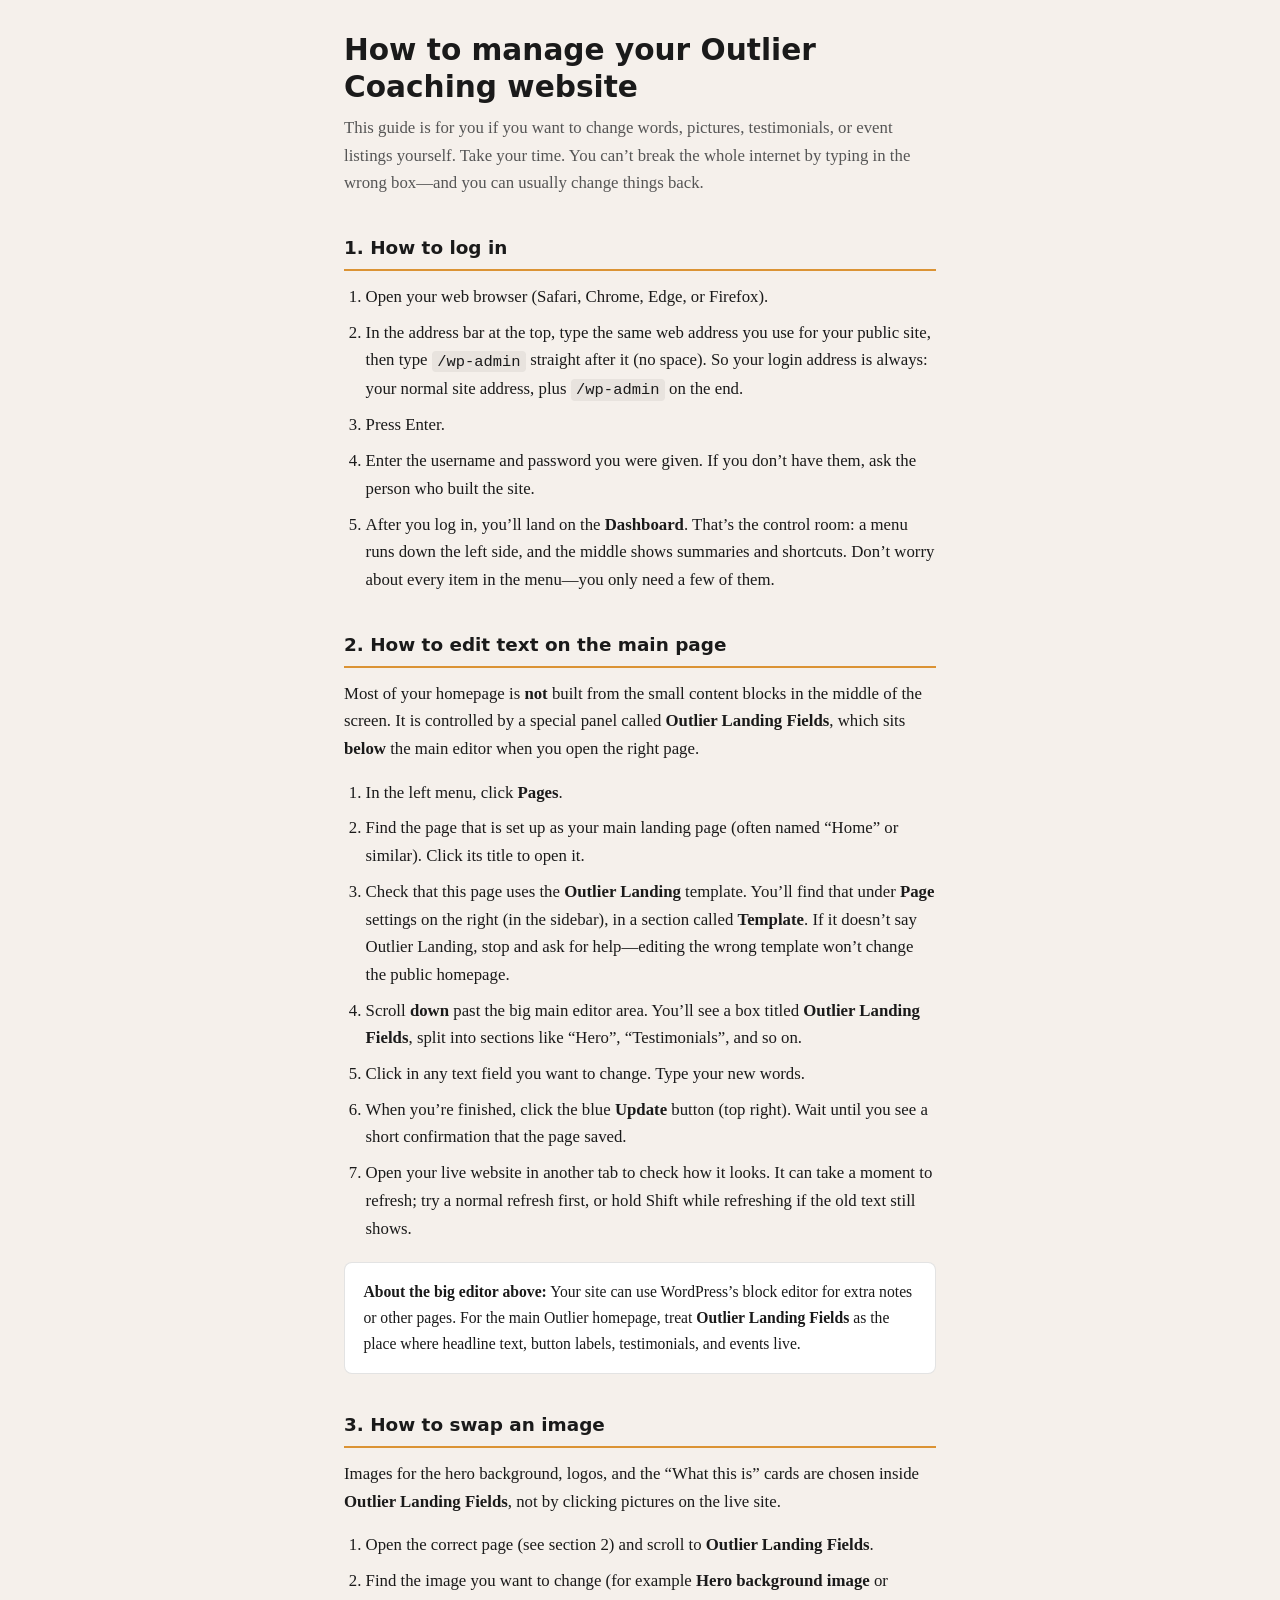
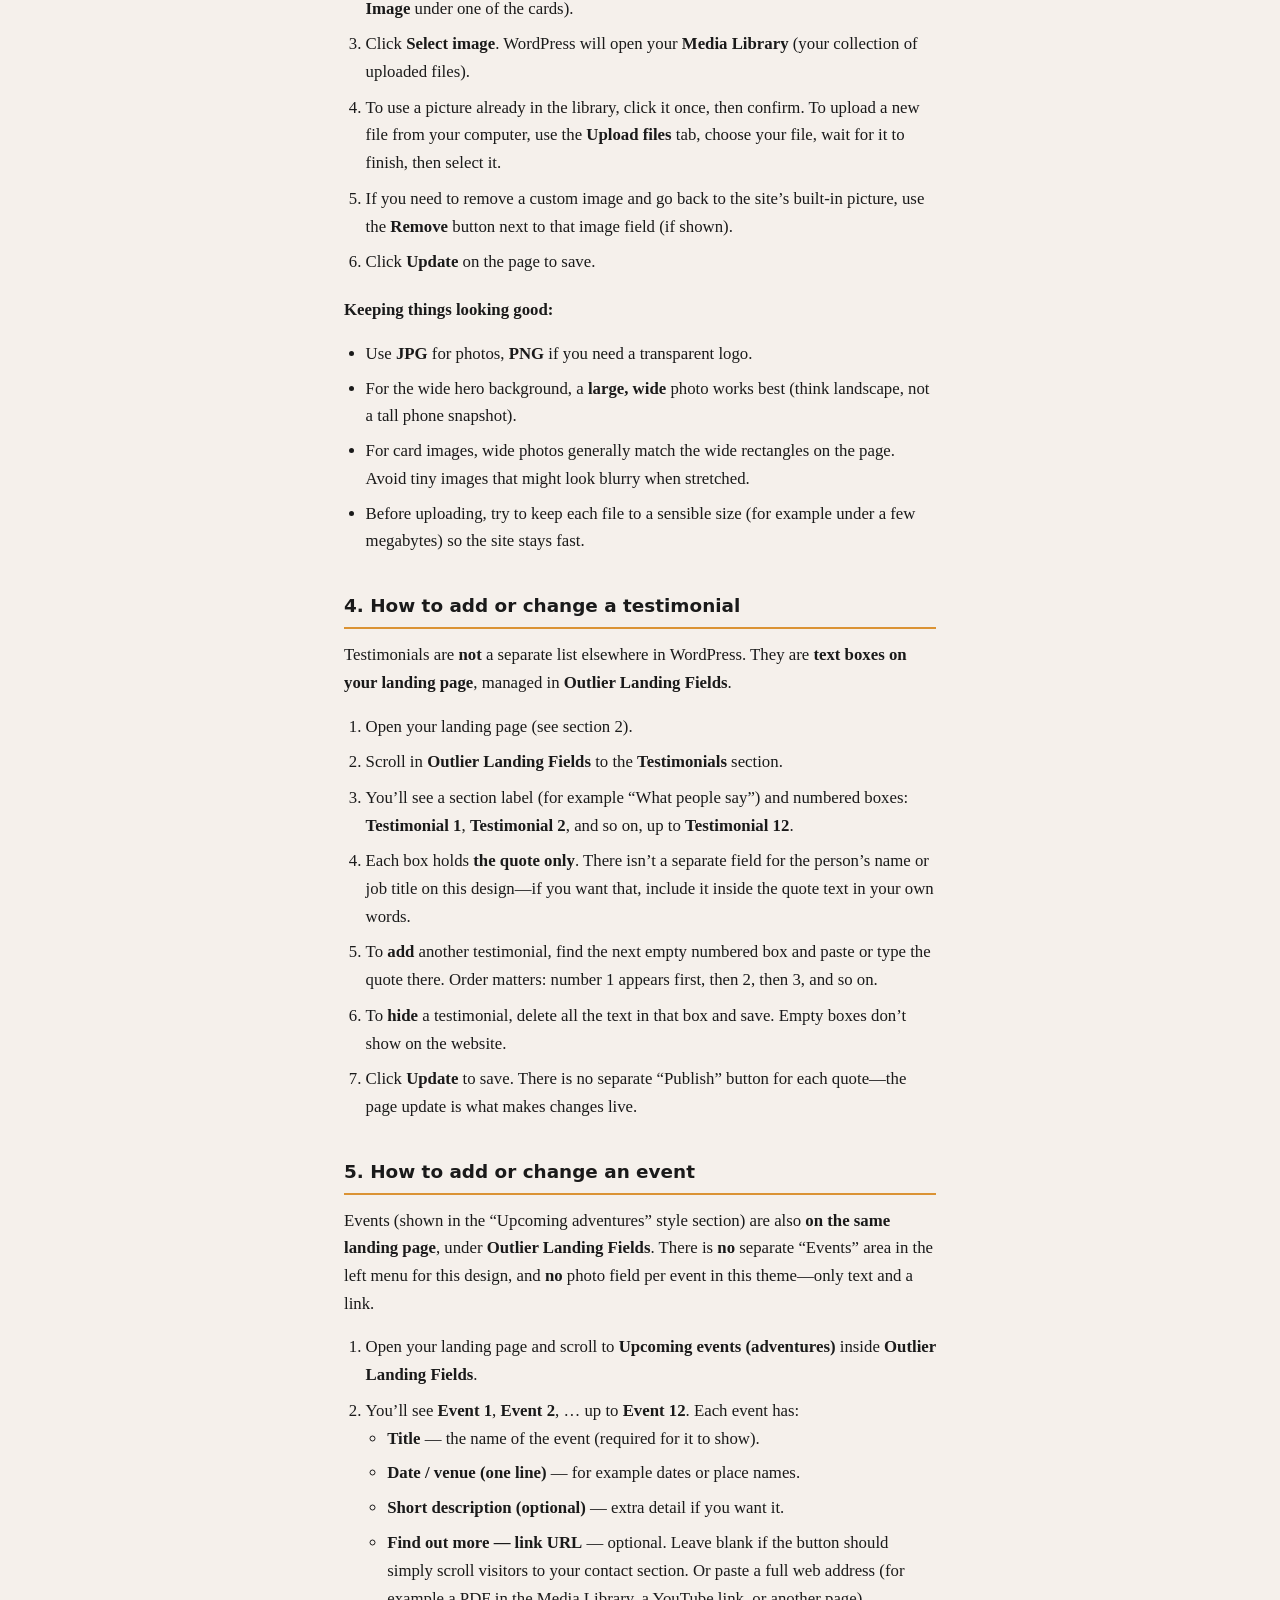
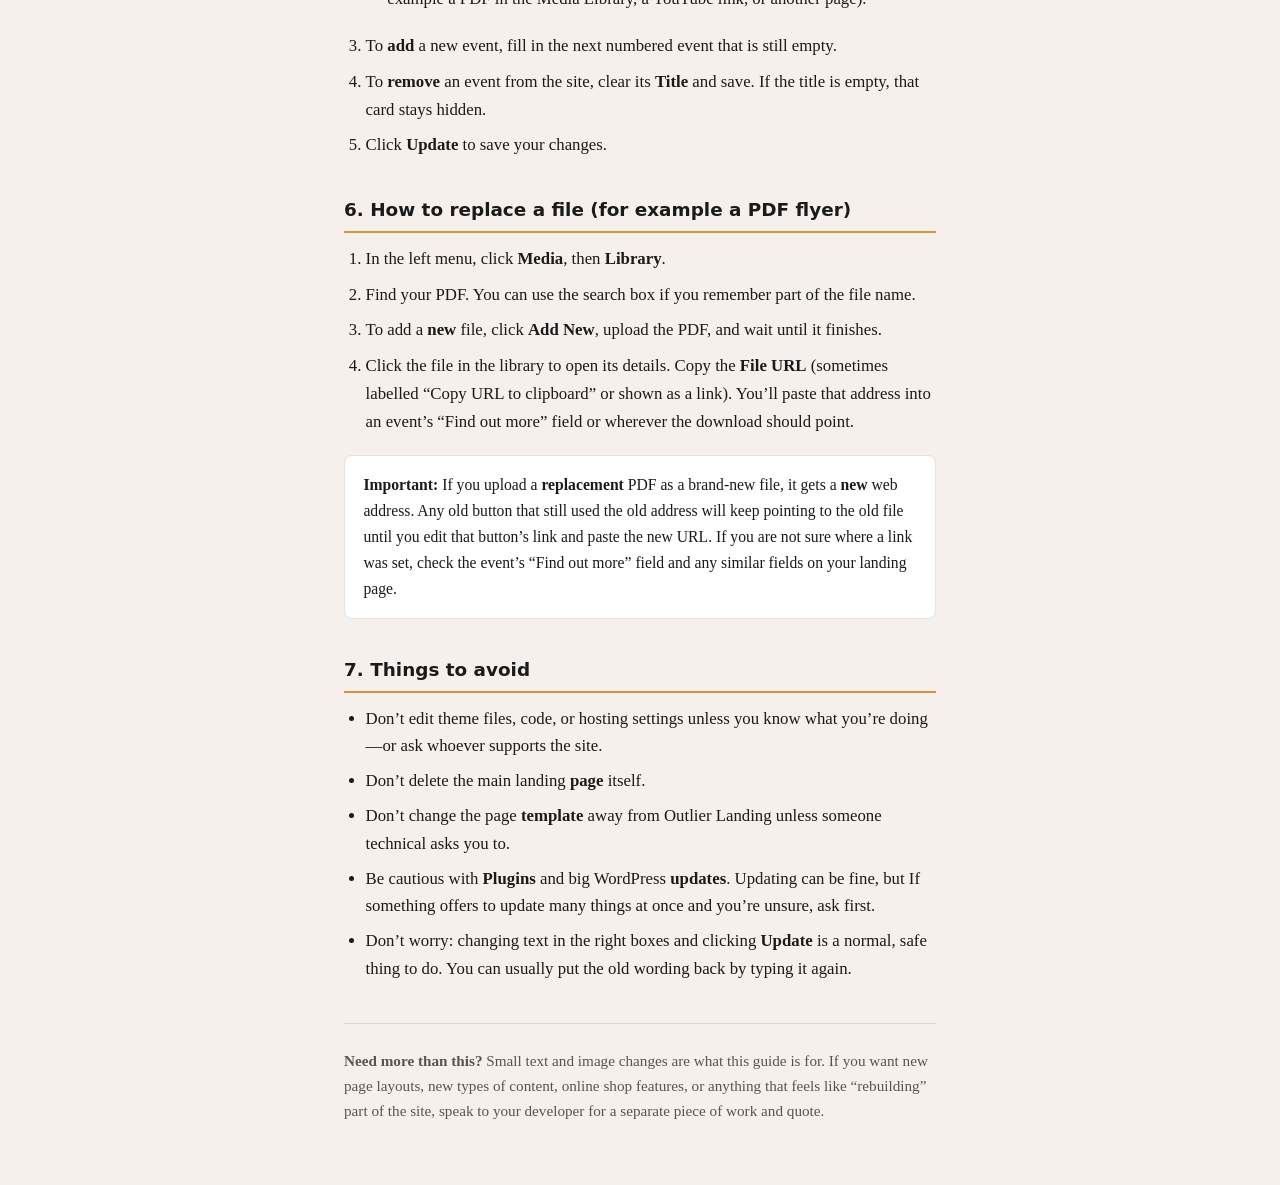
==== wp-content/themes/outlier-collective/client-handover-guide.html @ 264cad2d "Theme: coaching still, new card imagery, 12 events, client handover HTML Bundle coaching/adventures/" ====
<!DOCTYPE html>
<html lang="en-GB">
<head>
	<meta charset="utf-8">
	<meta name="viewport" content="width=device-width, initial-scale=1">
	<title>How to manage your Outlier Coaching website</title>
	<style>
		:root {
			--text: #1a1a1a;
			--muted: #555;
			--bg: #f5f0eb;
			--card: #fff;
			--accent: #db9334;
			--border: rgba(26, 26, 26, 0.12);
		}
		* { box-sizing: border-box; }
		body {
			margin: 0;
			padding: 2rem clamp(1rem, 4vw, 2.5rem) 3rem;
			font-family: Georgia, "Times New Roman", serif;
			font-size: 1.05rem;
			line-height: 1.65;
			color: var(--text);
			background: var(--bg);
			max-width: 42rem;
			margin-inline: auto;
		}
		h1 {
			font-family: system-ui, -apple-system, Segoe UI, Roboto, sans-serif;
			font-size: clamp(1.45rem, 4vw, 1.85rem);
			font-weight: 700;
			line-height: 1.25;
			margin: 0 0 0.5rem;
			color: var(--text);
		}
		.lead {
			font-size: 1.05rem;
			color: var(--muted);
			margin: 0 0 2rem;
		}
		h2 {
			font-family: system-ui, -apple-system, Segoe UI, Roboto, sans-serif;
			font-size: 1.15rem;
			font-weight: 700;
			margin: 2.25rem 0 0.75rem;
			padding-bottom: 0.35rem;
			border-bottom: 2px solid var(--accent);
		}
		p { margin: 0 0 1rem; }
		ol {
			margin: 0 0 1.25rem;
			padding-left: 1.35rem;
		}
		ol li { margin-bottom: 0.5rem; }
		ul {
			margin: 0 0 1.25rem;
			padding-left: 1.35rem;
		}
		ul li { margin-bottom: 0.45rem; }
		.note {
			background: var(--card);
			border: 1px solid var(--border);
			border-radius: 8px;
			padding: 1rem 1.15rem;
			margin: 1rem 0;
			font-size: 0.98rem;
		}
		.footer-note {
			margin-top: 2.5rem;
			padding-top: 1.5rem;
			border-top: 1px solid var(--border);
			font-size: 0.95rem;
			color: var(--muted);
		}
		code, .kbd {
			font-family: ui-monospace, Consolas, monospace;
			font-size: 0.92em;
			background: rgba(26, 26, 26, 0.06);
			padding: 0.12em 0.35em;
			border-radius: 4px;
		}
	</style>
</head>
<body>

	<h1>How to manage your Outlier Coaching website</h1>
	<p class="lead">This guide is for you if you want to change words, pictures, testimonials, or event listings yourself. Take your time. You can’t break the whole internet by typing in the wrong box—and you can usually change things back.</p>

	<h2>1. How to log in</h2>
	<ol>
		<li>Open your web browser (Safari, Chrome, Edge, or Firefox).</li>
		<li>In the address bar at the top, type the same web address you use for your public site, then type <span class="kbd">/wp-admin</span> straight after it (no space). So your login address is always: your normal site address, plus <span class="kbd">/wp-admin</span> on the end.</li>
		<li>Press Enter.</li>
		<li>Enter the username and password you were given. If you don’t have them, ask the person who built the site.</li>
		<li>After you log in, you’ll land on the <strong>Dashboard</strong>. That’s the control room: a menu runs down the left side, and the middle shows summaries and shortcuts. Don’t worry about every item in the menu—you only need a few of them.</li>
	</ol>

	<h2>2. How to edit text on the main page</h2>
	<p>Most of your homepage is <strong>not</strong> built from the small content blocks in the middle of the screen. It is controlled by a special panel called <strong>Outlier Landing Fields</strong>, which sits <strong>below</strong> the main editor when you open the right page.</p>
	<ol>
		<li>In the left menu, click <strong>Pages</strong>.</li>
		<li>Find the page that is set up as your main landing page (often named “Home” or similar). Click its title to open it.</li>
		<li>Check that this page uses the <strong>Outlier Landing</strong> template. You’ll find that under <strong>Page</strong> settings on the right (in the sidebar), in a section called <strong>Template</strong>. If it doesn’t say Outlier Landing, stop and ask for help—editing the wrong template won’t change the public homepage.</li>
		<li>Scroll <strong>down</strong> past the big main editor area. You’ll see a box titled <strong>Outlier Landing Fields</strong>, split into sections like “Hero”, “Testimonials”, and so on.</li>
		<li>Click in any text field you want to change. Type your new words.</li>
		<li>When you’re finished, click the blue <strong>Update</strong> button (top right). Wait until you see a short confirmation that the page saved.</li>
		<li>Open your live website in another tab to check how it looks. It can take a moment to refresh; try a normal refresh first, or hold Shift while refreshing if the old text still shows.</li>
	</ol>
	<div class="note">
		<strong>About the big editor above:</strong> Your site can use WordPress’s block editor for extra notes or other pages. For the main Outlier homepage, treat <strong>Outlier Landing Fields</strong> as the place where headline text, button labels, testimonials, and events live.
	</div>

	<h2>3. How to swap an image</h2>
	<p>Images for the hero background, logos, and the “What this is” cards are chosen inside <strong>Outlier Landing Fields</strong>, not by clicking pictures on the live site.</p>
	<ol>
		<li>Open the correct page (see section 2) and scroll to <strong>Outlier Landing Fields</strong>.</li>
		<li>Find the image you want to change (for example <strong>Hero background image</strong> or <strong>Image</strong> under one of the cards).</li>
		<li>Click <strong>Select image</strong>. WordPress will open your <strong>Media Library</strong> (your collection of uploaded files).</li>
		<li>To use a picture already in the library, click it once, then confirm. To upload a new file from your computer, use the <strong>Upload files</strong> tab, choose your file, wait for it to finish, then select it.</li>
		<li>If you need to remove a custom image and go back to the site’s built-in picture, use the <strong>Remove</strong> button next to that image field (if shown).</li>
		<li>Click <strong>Update</strong> on the page to save.</li>
	</ol>
	<p><strong>Keeping things looking good:</strong></p>
	<ul>
		<li>Use <strong>JPG</strong> for photos, <strong>PNG</strong> if you need a transparent logo.</li>
		<li>For the wide hero background, a <strong>large, wide</strong> photo works best (think landscape, not a tall phone snapshot).</li>
		<li>For card images, wide photos generally match the wide rectangles on the page. Avoid tiny images that might look blurry when stretched.</li>
		<li>Before uploading, try to keep each file to a sensible size (for example under a few megabytes) so the site stays fast.</li>
	</ul>

	<h2>4. How to add or change a testimonial</h2>
	<p>Testimonials are <strong>not</strong> a separate list elsewhere in WordPress. They are <strong>text boxes on your landing page</strong>, managed in <strong>Outlier Landing Fields</strong>.</p>
	<ol>
		<li>Open your landing page (see section 2).</li>
		<li>Scroll in <strong>Outlier Landing Fields</strong> to the <strong>Testimonials</strong> section.</li>
		<li>You’ll see a section label (for example “What people say”) and numbered boxes: <strong>Testimonial 1</strong>, <strong>Testimonial 2</strong>, and so on, up to <strong>Testimonial 12</strong>.</li>
		<li>Each box holds <strong>the quote only</strong>. There isn’t a separate field for the person’s name or job title on this design—if you want that, include it inside the quote text in your own words.</li>
		<li>To <strong>add</strong> another testimonial, find the next empty numbered box and paste or type the quote there. Order matters: number 1 appears first, then 2, then 3, and so on.</li>
		<li>To <strong>hide</strong> a testimonial, delete all the text in that box and save. Empty boxes don’t show on the website.</li>
		<li>Click <strong>Update</strong> to save. There is no separate “Publish” button for each quote—the page update is what makes changes live.</li>
	</ol>

	<h2>5. How to add or change an event</h2>
	<p>Events (shown in the “Upcoming adventures” style section) are also <strong>on the same landing page</strong>, under <strong>Outlier Landing Fields</strong>. There is <strong>no</strong> separate “Events” area in the left menu for this design, and <strong>no</strong> photo field per event in this theme—only text and a link.</p>
	<ol>
		<li>Open your landing page and scroll to <strong>Upcoming events (adventures)</strong> inside <strong>Outlier Landing Fields</strong>.</li>
		<li>You’ll see <strong>Event 1</strong>, <strong>Event 2</strong>, … up to <strong>Event 12</strong>. Each event has:
			<ul>
				<li><strong>Title</strong> — the name of the event (required for it to show).</li>
				<li><strong>Date / venue (one line)</strong> — for example dates or place names.</li>
				<li><strong>Short description (optional)</strong> — extra detail if you want it.</li>
				<li><strong>Find out more — link URL</strong> — optional. Leave blank if the button should simply scroll visitors to your contact section. Or paste a full web address (for example a PDF in the Media Library, a YouTube link, or another page).</li>
			</ul>
		</li>
		<li>To <strong>add</strong> a new event, fill in the next numbered event that is still empty.</li>
		<li>To <strong>remove</strong> an event from the site, clear its <strong>Title</strong> and save. If the title is empty, that card stays hidden.</li>
		<li>Click <strong>Update</strong> to save your changes.</li>
	</ol>

	<h2>6. How to replace a file (for example a PDF flyer)</h2>
	<ol>
		<li>In the left menu, click <strong>Media</strong>, then <strong>Library</strong>.</li>
		<li>Find your PDF. You can use the search box if you remember part of the file name.</li>
		<li>To add a <strong>new</strong> file, click <strong>Add New</strong>, upload the PDF, and wait until it finishes.</li>
		<li>Click the file in the library to open its details. Copy the <strong>File URL</strong> (sometimes labelled “Copy URL to clipboard” or shown as a link). You’ll paste that address into an event’s “Find out more” field or wherever the download should point.</li>
	</ol>
	<div class="note">
		<strong>Important:</strong> If you upload a <strong>replacement</strong> PDF as a brand-new file, it gets a <strong>new</strong> web address. Any old button that still used the old address will keep pointing to the old file until you edit that button’s link and paste the new URL. If you are not sure where a link was set, check the event’s “Find out more” field and any similar fields on your landing page.
	</div>

	<h2>7. Things to avoid</h2>
	<ul>
		<li>Don’t edit theme files, code, or hosting settings unless you know what you’re doing—or ask whoever supports the site.</li>
		<li>Don’t delete the main landing <strong>page</strong> itself.</li>
		<li>Don’t change the page <strong>template</strong> away from Outlier Landing unless someone technical asks you to.</li>
		<li>Be cautious with <strong>Plugins</strong> and big WordPress <strong>updates</strong>. Updating can be fine, but If something offers to update many things at once and you’re unsure, ask first.</li>
		<li>Don’t worry: changing text in the right boxes and clicking <strong>Update</strong> is a normal, safe thing to do. You can usually put the old wording back by typing it again.</li>
	</ul>

	<p class="footer-note"><strong>Need more than this?</strong> Small text and image changes are what this guide is for. If you want new page layouts, new types of content, online shop features, or anything that feels like “rebuilding” part of the site, speak to your developer for a separate piece of work and quote.</p>

</body>
</html>
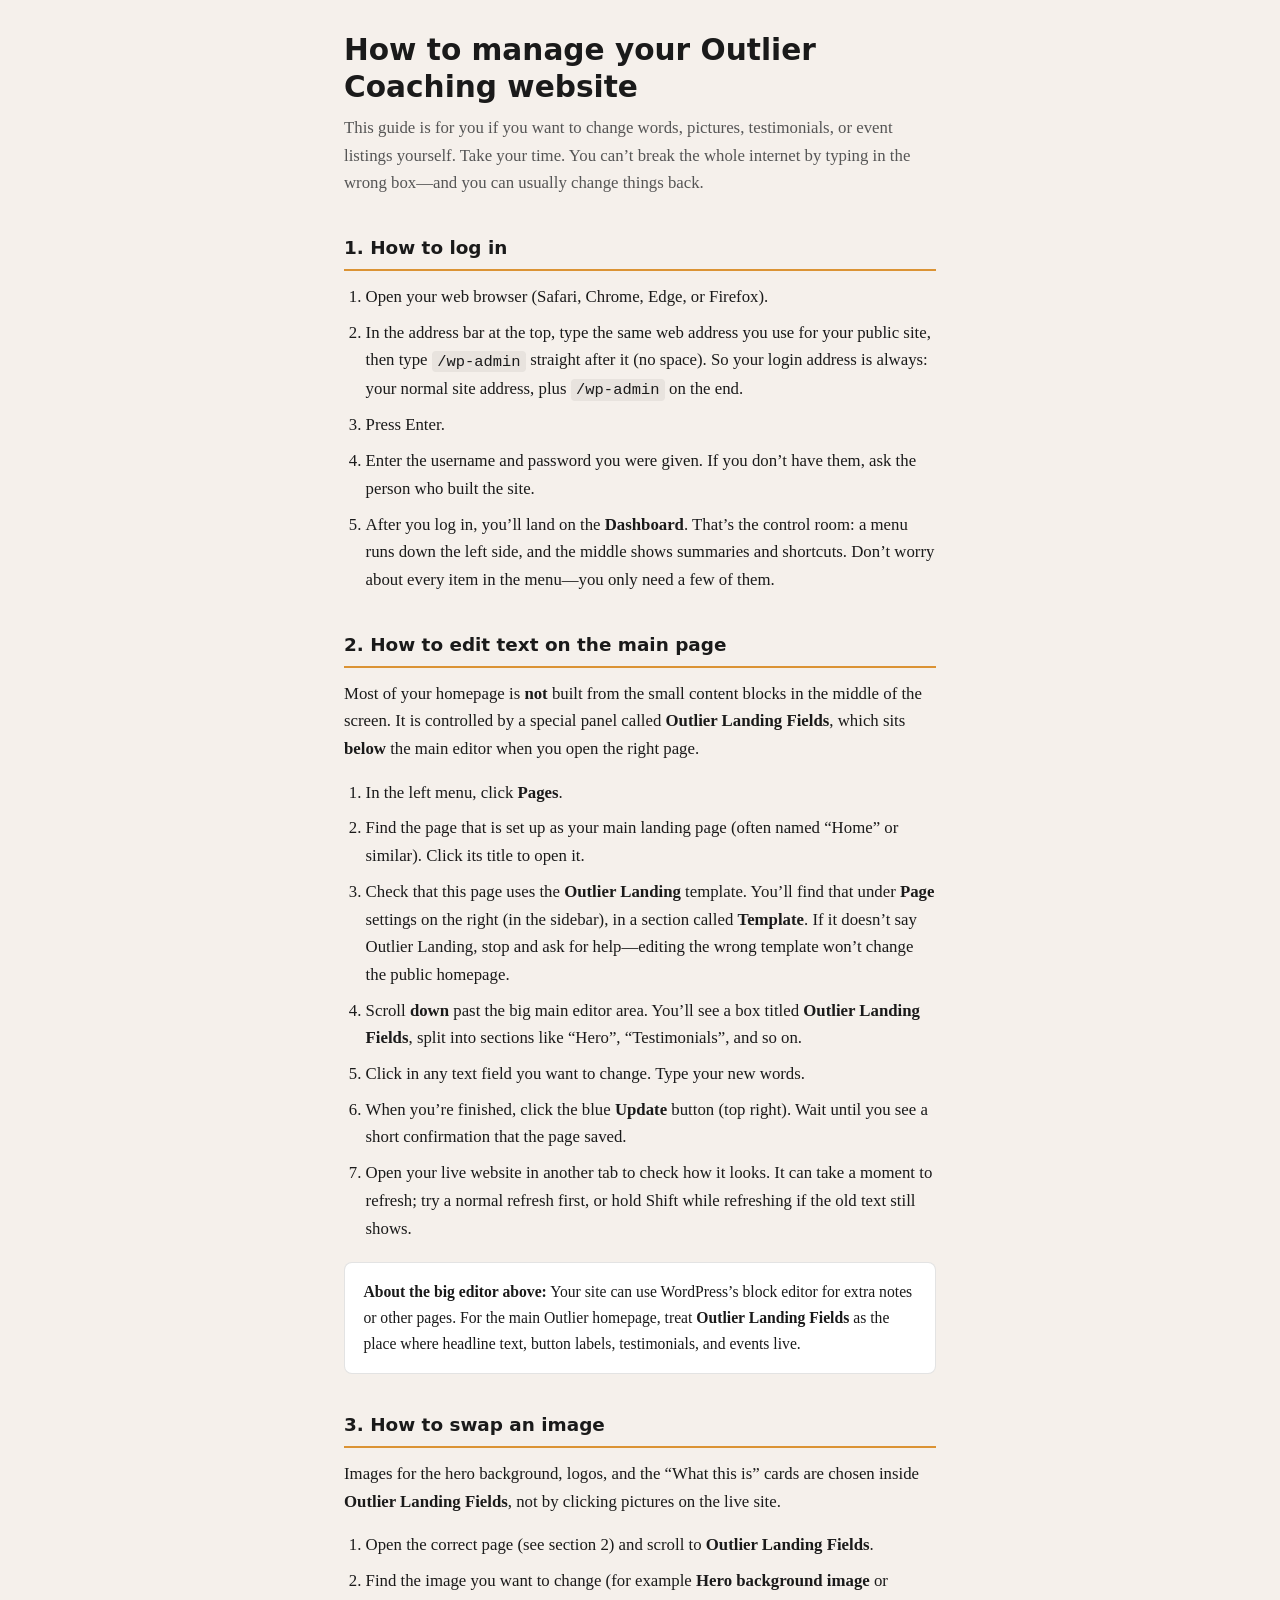
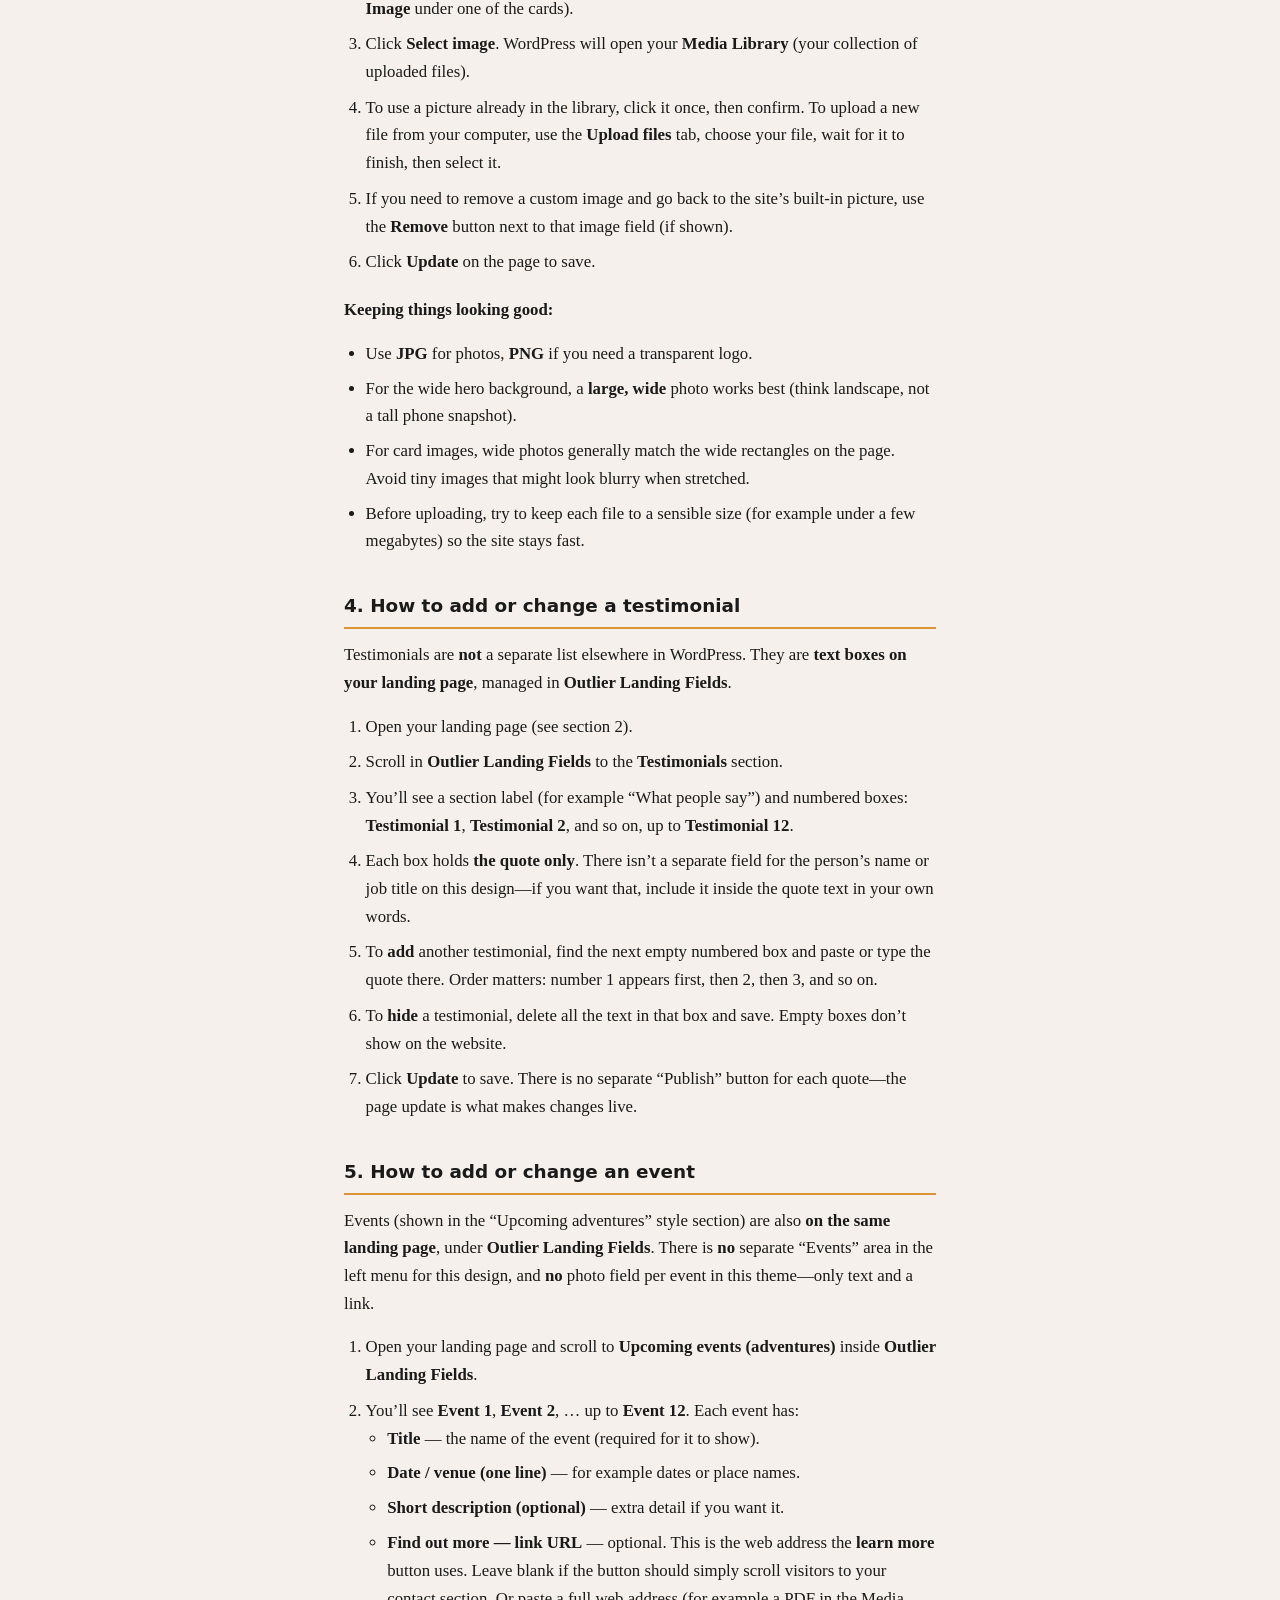
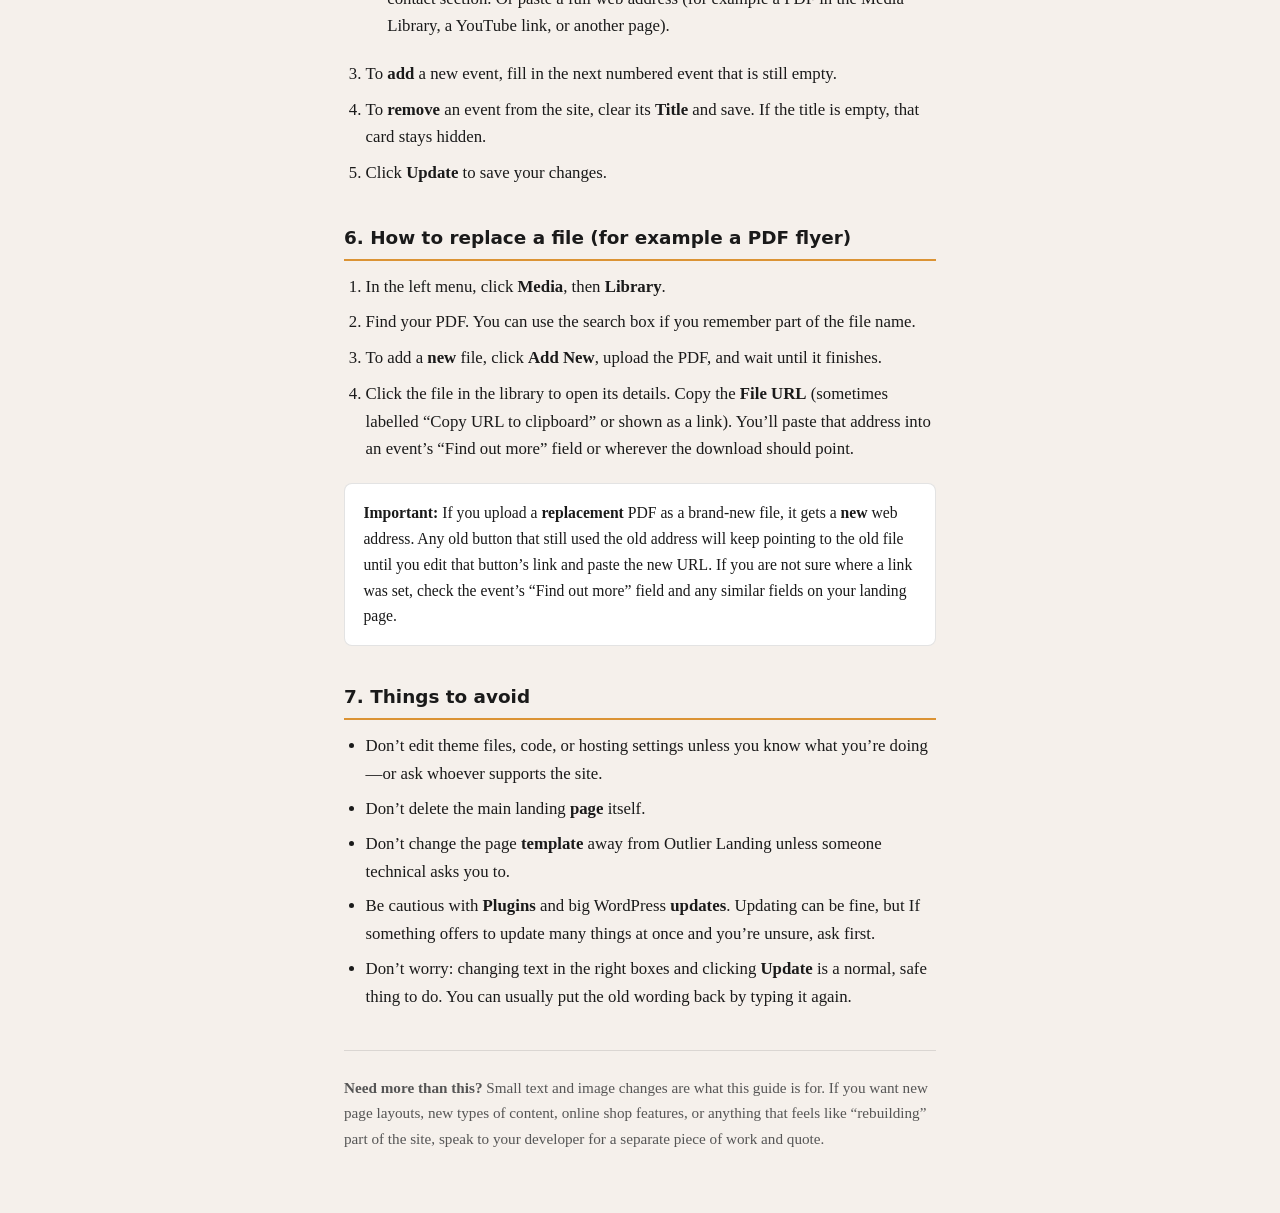
==== commit c36684ce: "Add faded Ghana hero background video and bundled adventure PDF. Wire hero-ghana-25-final.mp4 via th" ====
--- a/wp-content/themes/outlier-collective/client-handover-guide.html
+++ b/wp-content/themes/outlier-collective/client-handover-guide.html
@@ -149,7 +149,7 @@
 				<li><strong>Title</strong> — the name of the event (required for it to show).</li>
 				<li><strong>Date / venue (one line)</strong> — for example dates or place names.</li>
 				<li><strong>Short description (optional)</strong> — extra detail if you want it.</li>
-				<li><strong>Find out more — link URL</strong> — optional. Leave blank if the button should simply scroll visitors to your contact section. Or paste a full web address (for example a PDF in the Media Library, a YouTube link, or another page).</li>
+				<li><strong>Find out more — link URL</strong> — optional. This is the web address the <strong>learn more</strong> button uses. Leave blank if the button should simply scroll visitors to your contact section. Or paste a full web address (for example a PDF in the Media Library, a YouTube link, or another page).</li>
 			</ul>
 		</li>
 		<li>To <strong>add</strong> a new event, fill in the next numbered event that is still empty.</li>
